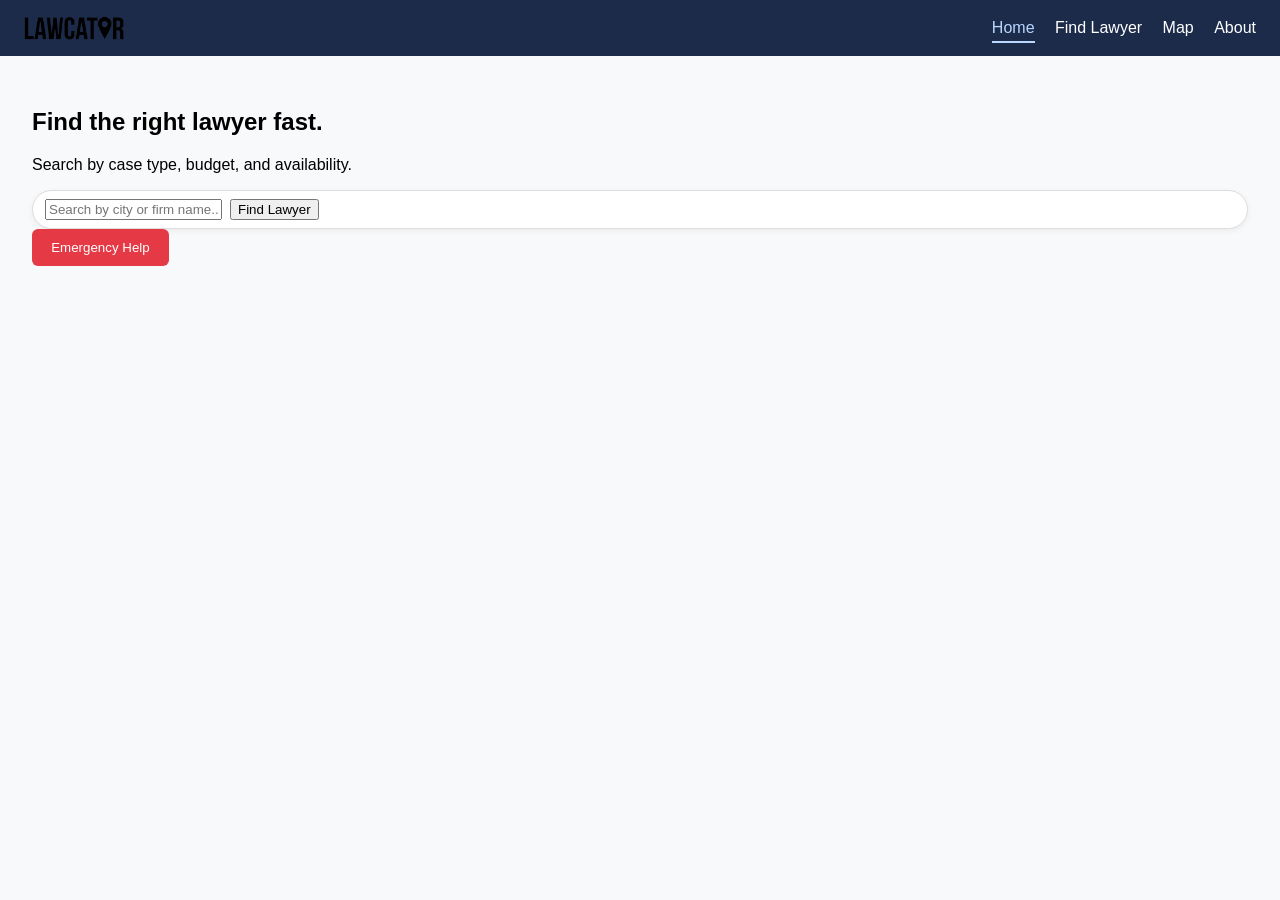
==== index.html @ 1260d4b7 "feat: style the navbar a bit" ====
<!DOCTYPE html>
<html lang="en">

<head>
  <meta charset="UTF-8" />
  <meta name="viewport" content="width=device-width, initial-scale=1.0" />
  <title>CariLawyer | Home</title>
  <link rel="stylesheet" href="../assets/css/style.css" />
</head>

<body>
  <header class="navbar">
    <img class="navbar-logo" src="../assets/images/lawcator_logo.png" alt="lawcator logo">
    <nav>
      <a class="active" href="../index.html">Home</a>
      <a href="pages/find.html">Find Lawyer</a>
      <a href="pages/map.html">Map</a>
      <a href="pages/about.html">About</a>
    </nav>
  </header>

  <main class="container">
    <section class="hero">
      <h2>Find the right lawyer fast.</h2>
      <p>Search by case type, budget, and availability.</p>

      <div class="search-bar">
        <input type="text" id="searchInput" placeholder="Search by city or firm name...">
        <button onclick="location.href='pages/find.html'">Find Lawyer</button>
      </div>

      <button class="alert-btn" onclick="alert('If this is an emergency, contact a lawyer immediately.')">
        Emergency Help
      </button>
    </section>
  </main>
</body>

</html>
---- assets/css/style.css ----
/* Variables for Color Palette */
:root {
  --primary-color: #ffffff;
}

body {
  font-family: Arial,
    sans-serif;
  margin: 0;
  background: #f8f9fb;
}

.navbar {
  background: #1c2b4a;
  color: white;
  padding: 1rem 1.5rem;
  display: flex;
  align-items: center;
  position: sticky;
  top: 0;
  justify-content: space-between;
  z-index: 20;
}

.navbar nav a {
  color: white;
  margin-left: 1rem;
  text-decoration: none;
  position: relative;
  display: inline-block;
  transition: transform 0.2s ease, color 0.2s ease;
}

/* Lift effect */
.navbar nav a:hover {
  transform: translateY(-3px);
  color: #b9d7ff;
}

/* Underline animation */
.navbar nav a::after {
  content: "";
  position: absolute;
  left: 0;
  bottom: -6px;
  width: 100%;
  height: 2px;
  background: #b9d7ff;
  transform: scaleX(0);
  transform-origin: left;
  transition: transform 0.25s ease;
}

.navbar nav a.active {
  color: #b9d7ff;
}

.navbar nav a.active::after {
  transform: scaleX(1);
}

.navbar nav a:hover::after {
  transform: scaleX(1);
}

.navbar-logo {
  width: 100px;
}

.container {
  padding: 2rem;
}

.card-grid {
  display: grid;
  grid-template-columns:
    repeat(auto-fit, minmax(240px, 1fr));
  gap: 1rem;
}

.card {
  background: white;
  padding: 1rem;
  border-radius: 8px;
  box-shadow: 0 2px 4px rgba(0, 0, 0, 0.1);
}

.card img {
  width: 100%;
  border-radius: 6px;
}

.alert-btn {
  background: #e63946;
  color: white;
  padding: 0.7rem 1.2rem;
  border: none;
  border-radius: 6px;
}

.map-box {
  width: 100%;
  height: 400px;
  border-radius: 8px;
  background: #ddd;
  display: flex;
  align-items: center;
  justify-content: center;
  box-shadow: 0 20px 30px rgba(0, 0, 0, 0.2);
}

.filters select {
  margin-right: 0.5rem;
}

.place-card {
  width: 280px;
  font-family: Arial, sans-serif;
}

.place-card img {
  width: 100%;
  height: 140px;
  object-fit: cover;
  border-radius: 8px;
  margin-bottom: 8px;
}

.place-card-body {
  display: flex;
  flex-direction: column;
  gap: 4px;
}

.place-title {
  font-weight: 700;
  font-size: 16px;
}

.place-sub {
  font-size: 13px;
  color: #555;
}

.place-carousel {
  position: relative;
  overflow: hidden;
  border-radius: 8px;
}

.place-photo {
  display: none;
  width: 100%;
  height: 140px;
  object-fit: cover;
}

.place-photo.active {
  display: block;
}

.place-carousel .nav {
  position: absolute;
  top: 50%;
  transform: translateY(-50%);
  background: rgba(0, 0, 0, 0.5);
  color: white;
  border: none;
  width: 28px;
  height: 28px;
  border-radius: 50%;
  cursor: pointer;
}

.place-carousel .nav.prev {
  left: 6px;
}

.place-carousel .nav.next {
  right: 6px;
}

.place-carousel .dots {
  position: absolute;
  bottom: 6px;
  left: 50%;
  transform: translateX(-50%);
  display: flex;
  gap: 4px;
}

.place-carousel .dot {
  width: 6px;
  height: 6px;
  border-radius: 50%;
  background: rgba(255, 255, 255, 0.6);
}

.place-carousel .dot.active {
  background: white;
}

/* Styling For Search Bar */

.flex-search {
  width: 100%;
  display: flex;
  align-items: center;
  justify-content: center;
  margin-top: 50px;
  position: relative;
}

.search-form {
  width: 70%;
  position: relative;
}

.search-bar {
  display: flex;
  align-items: center;
  gap: 8px;
  background: #fff;
  border: 1px solid #ddd;
  border-radius: 999px;
  padding: 8px 12px;
  box-shadow: 0 2px 6px rgba(0, 0, 0, 0.06);
}

.search-icon {
  font-size: 20px;
  color: #777;
}

.search-input {
  flex: 1;
  border: none;
  outline: none;
  font-size: 14px;
  background: transparent;
  padding-left: 10px;
}

.search-btn {
  border: none;
  background: #1e88e5;
  color: #fff;
  width: 34px;
  height: 34px;
  border-radius: 50%;
  display: inline-flex;
  align-items: center;
  justify-content: center;
  cursor: pointer;
}

.search-btn span {
  font-size: 18px;
  color: white;
}

.search-btn:hover {
  background: #1565c0;
}

.suggestions {
  position: absolute;
  top: calc(100% + 6px);
  left: 15%;
  z-index: 10;
  list-style: none;
  margin: 6px 0 0;
  padding: 6px 0;
  background: #fff;
  border: 1px solid #ddd;
  border-radius: 12px;
  box-shadow: 0 8px 20px rgba(0, 0, 0, 0.08);
  max-height: 220px;
  overflow-y: auto;
  width: 70%;
}

.suggestions:empty {
  display: none;
}

.suggestion-item {
  padding: 8px 12px;
  cursor: pointer;
  font-size: 14px;
}

.suggestion-item:hover {
  background: #f5f5f5;
}
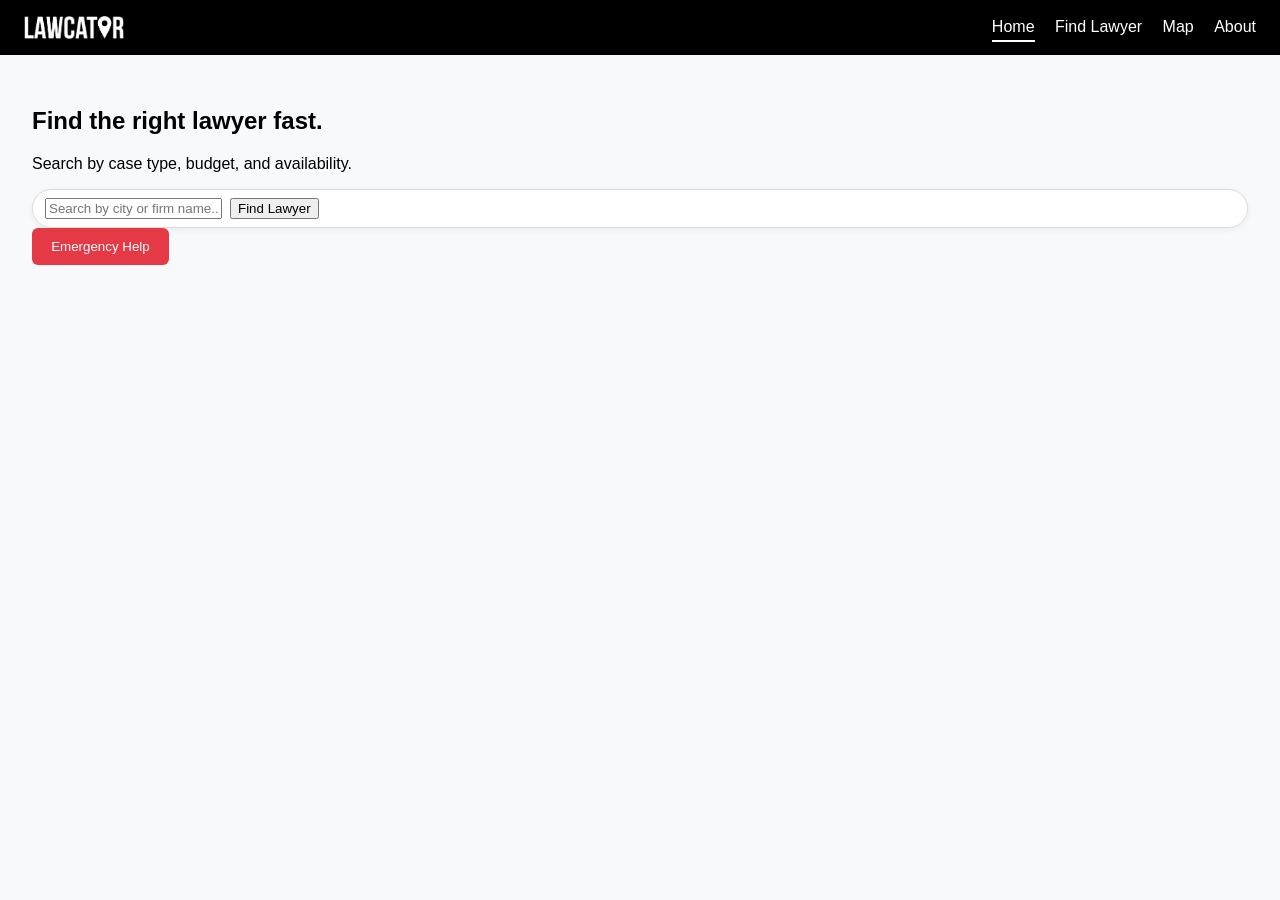
==== commit e7269271: "style: styled the navbar to be more accurate to the wireframes" ====
--- a/index.html
+++ b/index.html
@@ -1,18 +1,16 @@
 <!DOCTYPE html>
 <html lang="en">
-
 <head>
   <meta charset="UTF-8" />
-  <meta name="viewport" content="width=device-width, initial-scale=1.0" />
+  <meta name="viewport" content="width=device-width, initial-scale=1.0"/>
   <title>CariLawyer | Home</title>
-  <link rel="stylesheet" href="../assets/css/style.css" />
+  <link rel="stylesheet" href="assets/css/style.css"/>
 </head>
-
 <body>
   <header class="navbar">
-    <img class="navbar-logo" src="../assets/images/lawcator_logo.png" alt="lawcator logo">
+    <img class="navbar-logo" src="../assets/images/lawcator-logo-white.png" alt="">
     <nav>
-      <a class="active" href="../index.html">Home</a>
+      <a class="active" href="index.html">Home</a>
       <a href="pages/find.html">Find Lawyer</a>
       <a href="pages/map.html">Map</a>
       <a href="pages/about.html">About</a>
@@ -35,5 +33,4 @@
     </section>
   </main>
 </body>
-
 </html>
--- a/assets/css/style.css
+++ b/assets/css/style.css
@@ -11,7 +11,7 @@
 }
 
 .navbar {
-  background: #1c2b4a;
+  background: black;
   color: white;
   padding: 1rem 1.5rem;
   display: flex;
@@ -22,6 +22,10 @@
   z-index: 20;
 }
 
+.navbar-logo {
+  width: 100px;
+}
+
 .navbar nav a {
   color: white;
   margin-left: 1rem;
@@ -34,7 +38,7 @@
 /* Lift effect */
 .navbar nav a:hover {
   transform: translateY(-3px);
-  color: #b9d7ff;
+  color: white;
 }
 
 /* Underline animation */
@@ -45,26 +49,22 @@
   bottom: -6px;
   width: 100%;
   height: 2px;
-  background: #b9d7ff;
+  background: white;
   transform: scaleX(0);
   transform-origin: left;
   transition: transform 0.25s ease;
 }
 
+.navbar nav a:hover::after {
+  transform: scaleX(1);
+}
+
 .navbar nav a.active {
-  color: #b9d7ff;
+  color: white;
 }
 
 .navbar nav a.active::after {
   transform: scaleX(1);
-}
-
-.navbar nav a:hover::after {
-  transform: scaleX(1);
-}
-
-.navbar-logo {
-  width: 100px;
 }
 
 .container {
